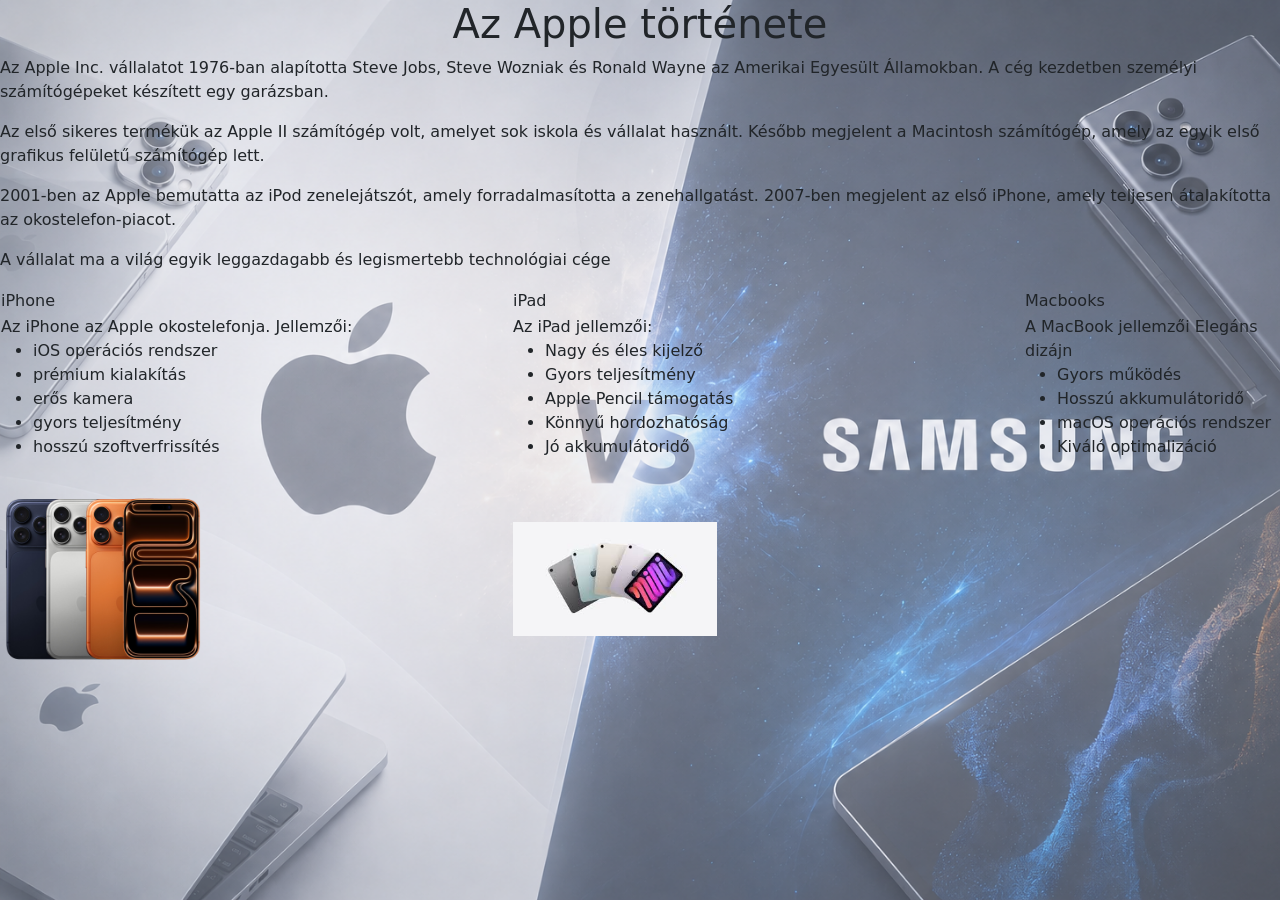
==== apple.html @ b9eccf50 "apple" ====
<!DOCTYPE html>
<html lang="hu">

<head>
    <meta charset="UTF-8">
    <meta name="viewport" content="width=device-width, initial-scale=1.0">
    <title>apple</title>
    <link rel="stylesheet" href="bootstrap.css">
    <link rel="stylesheet" href="web.css">
</head>

<body>
    <header>
        <h1>Az Apple története</h1>
    </header>
    <main>
        <p>Az Apple Inc. vállalatot 1976-ban alapította Steve Jobs, Steve Wozniak és Ronald Wayne az Amerikai Egyesült
            Államokban. A cég kezdetben személyi számítógépeket készített egy garázsban.</p>

        <p>Az első sikeres termékük az Apple II számítógép volt, amelyet sok iskola és vállalat használt. Később
            megjelent a Macintosh számítógép, amely az egyik első grafikus felületű számítógép lett.</p>

        <p>2001-ben az Apple bemutatta az iPod zenelejátszót, amely forradalmasította a zenehallgatást. 2007-ben
            megjelent az első iPhone, amely teljesen átalakította az okostelefon-piacot.</p>

        <p>A vállalat ma a világ egyik leggazdagabb és legismertebb technológiai cége</p>
        <table>
            <tr>
                <td>iPhone</td>
                <td>
                    iPad
                </td>
                <td>
                    Macbooks
                </td>
            </tr>
            <tr>
                <td>
                    Az iPhone az Apple okostelefonja.
                    Jellemzői:
                    <ul>
                        <li>iOS operációs rendszer</li>
                        <li>prémium kialakítás</li>
                        <li>erős kamera</li>
                        <li>gyors teljesítmény</li>
                        <li>hosszú szoftverfrissítés</li>
                    </ul>
                </td>
                <td>
                   Az iPad jellemzői:
                    <ul>
                        <li>Nagy és éles kijelző</li>
                        <li>Gyors teljesítmény</li>
                        <li>Apple Pencil támogatás</li>
                        <li>Könnyű hordozhatóság</li>
                        <li>Jó akkumulátoridő</li>
                    </ul>
                </td>
                <td>
                  A MacBook jellemzői
                  Elegáns dizájn
                    <ul>
                        <li>Gyors működés</li>
                        <li>Hosszú akkumulátoridő</li>
                        <li>macOS operációs rendszer</li>
                        <li>Kiváló optimalizáció</li>
                    </ul>
                </td>
            </tr>
            <tr>
                <td>
                    <img src="iphone-17-pro-17-pro-max-hero.png" alt="">
                </td>
                <td>
                    <img src="ipad.jpg" alt="">
                </td>
            </tr>

        </table>
    </main>
    <footer>

    </footer>
</body>

</html>
---- web.css ----
img{
    width: 40%;
}
.kep1{
    width: 30%;
}
td{
    width: 40%;
}
body{
    background-image: url(háttér.png);
    background-repeat: no-repeat;
    background-size: cover;
    background-attachment: fixed;
}
.hero{
    position: relative;
    background-image:
    linear-gradient(
        to right,
        rgba(255,255,255,0.15),
        rgba(0,0,0,0.55)
    ),
    url("4978c482-1d61-44c2-98eb-be5d1f5510d5.png");

    background-size: cover;
    background-position: center;
    background-attachment: fixed;
}
.text-box{
    background: rgba(0,0,0,0.35);
    backdrop-filter: blur(8px);
    padding: 20px;
    border-radius: 20px;
    color: white;
}
h1{
    text-align: center;
}
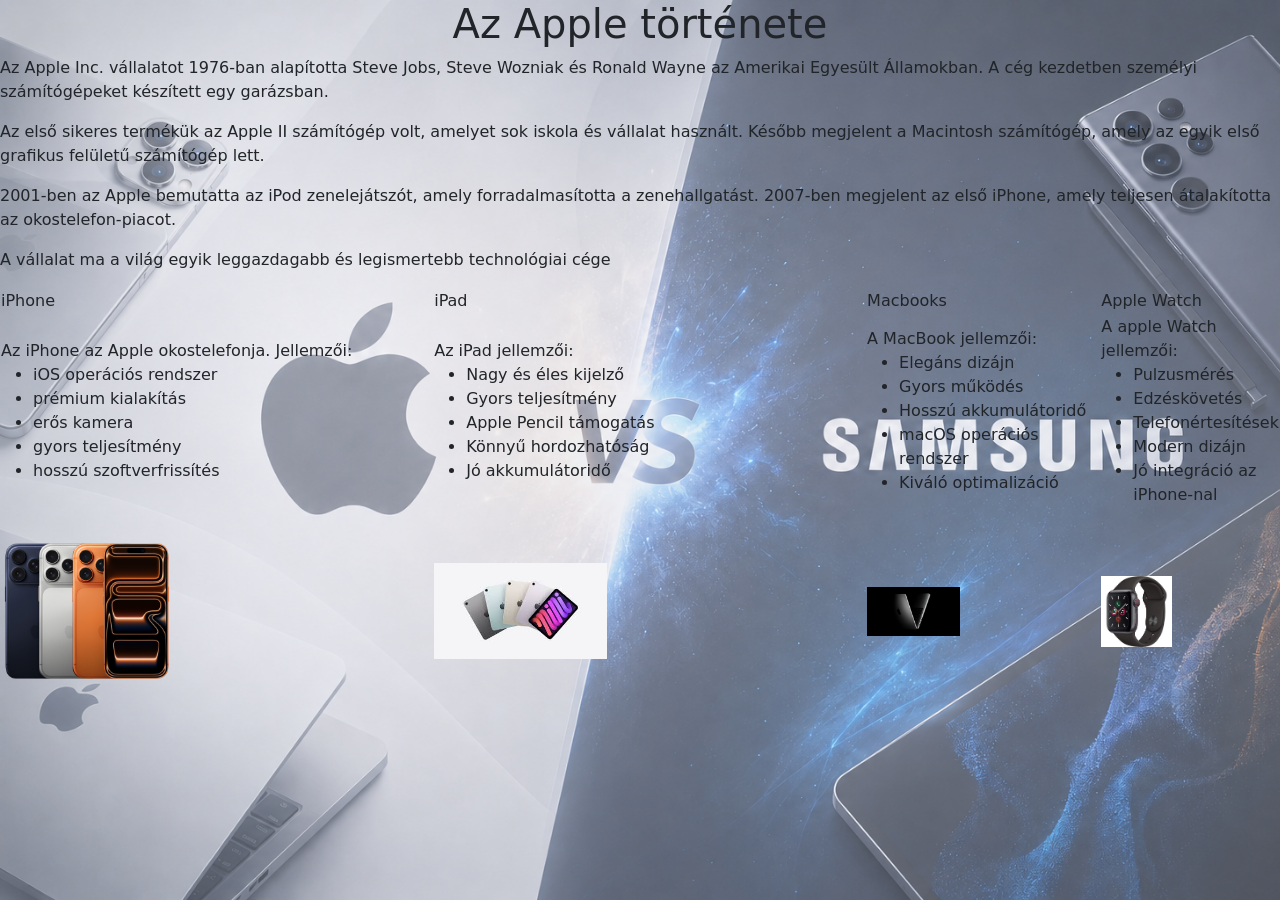
==== commit 816bee86: "apple" ====
--- a/apple.html
+++ b/apple.html
@@ -33,6 +33,9 @@
                 <td>
                     Macbooks
                 </td>
+                <td>
+                    Apple Watch
+                </td>
             </tr>
             <tr>
                 <td>
@@ -47,7 +50,7 @@
                     </ul>
                 </td>
                 <td>
-                   Az iPad jellemzői:
+                    Az iPad jellemzői:
                     <ul>
                         <li>Nagy és éles kijelző</li>
                         <li>Gyors teljesítmény</li>
@@ -57,13 +60,23 @@
                     </ul>
                 </td>
                 <td>
-                  A MacBook jellemzői
-                  Elegáns dizájn
+                    A MacBook jellemzői:
                     <ul>
+                        <li>Elegáns dizájn</li>
                         <li>Gyors működés</li>
                         <li>Hosszú akkumulátoridő</li>
                         <li>macOS operációs rendszer</li>
                         <li>Kiváló optimalizáció</li>
+                    </ul>
+                </td>
+                <td>
+                    A apple Watch jellemzői:
+                    <ul>
+                        <li>Pulzusmérés</li>
+                        <li>Edzéskövetés</li>
+                        <li>Telefonértesítések</li>
+                        <li>Modern dizájn</li>
+                        <li>Jó integráció az iPhone-nal</li>
                     </ul>
                 </td>
             </tr>
@@ -71,8 +84,14 @@
                 <td>
                     <img src="iphone-17-pro-17-pro-max-hero.png" alt="">
                 </td>
+                <td class="kep">
+                    <img src="ipad.jpg" alt="">
+                </td>
                 <td>
-                    <img src="ipad.jpg" alt="">
+                    <img src="macbook-pro__difvbgz1plsi_og.png" alt="">
+                </td>
+                <td>
+                    <img src="A2156_1-2.webp" alt="">
                 </td>
             </tr>
 
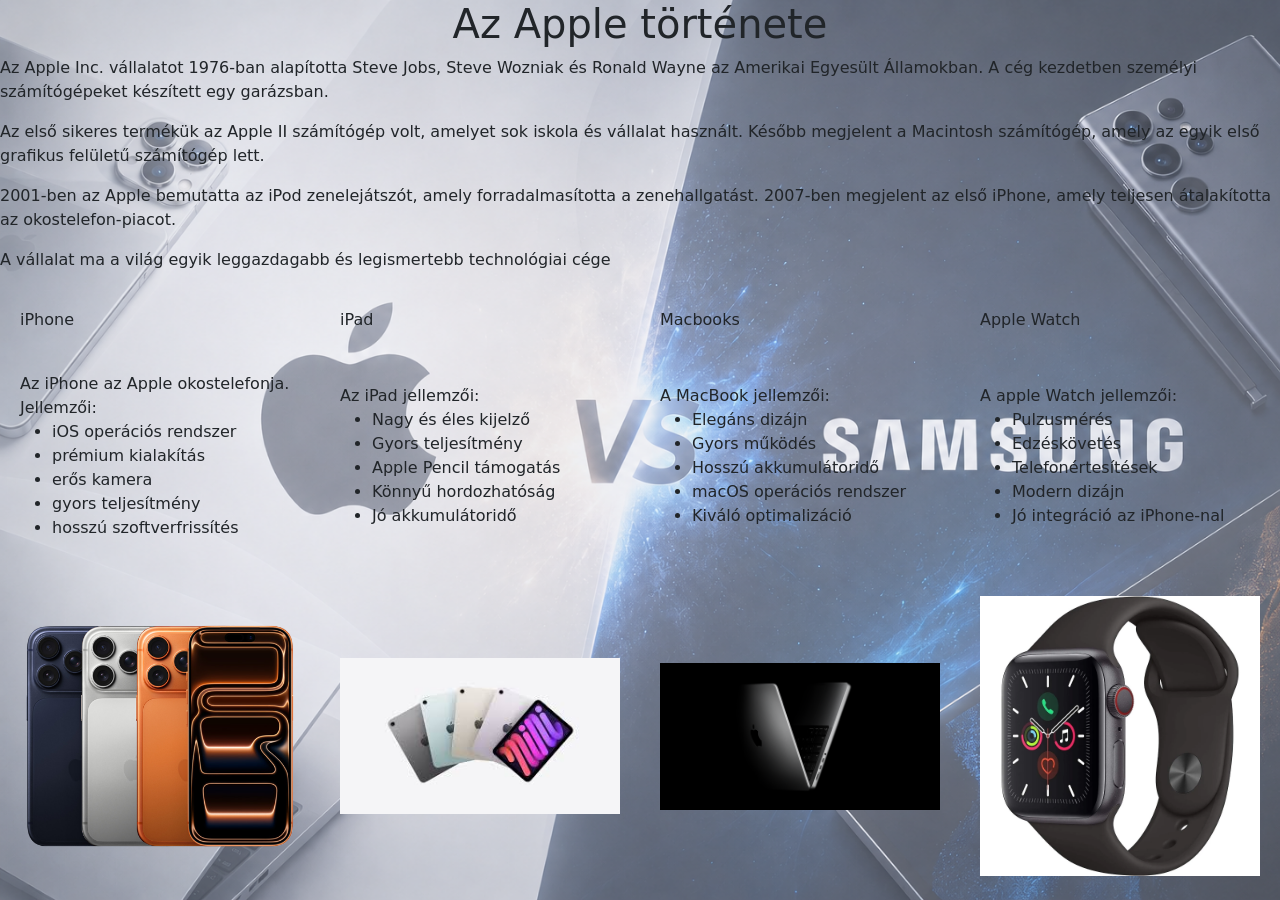
==== commit 48a497e1: "apple" ====
--- a/apple.html
+++ b/apple.html
@@ -82,15 +82,15 @@
             </tr>
             <tr>
                 <td>
-                    <img src="iphone-17-pro-17-pro-max-hero.png" alt="">
+                    <img class="iPhone" src="iphone-17-pro-17-pro-max-hero.png" alt="">
                 </td>
                 <td class="kep">
                     <img src="ipad.jpg" alt="">
                 </td>
-                <td>
-                    <img src="macbook-pro__difvbgz1plsi_og.png" alt="">
+                <td >
+                    <img class="mac" src="macbook-pro__difvbgz1plsi_og.png" alt="">
                 </td>
-                <td>
+                <td class="Watch">
                     <img src="A2156_1-2.webp" alt="">
                 </td>
             </tr>
--- a/web.css
+++ b/web.css
@@ -1,11 +1,5 @@
-img{
-    width: 40%;
-}
 .kep1{
     width: 30%;
-}
-td{
-    width: 40%;
 }
 body{
     background-image: url(háttér.png);
@@ -36,4 +30,16 @@
 }
 h1{
     text-align: center;
+}
+table{
+    width: 100%;
+}
+td{
+    width: 25%;
+    padding: 20px;
+}
+img{
+    width: 100%;
+    height: auto;
+    display: block;
 }
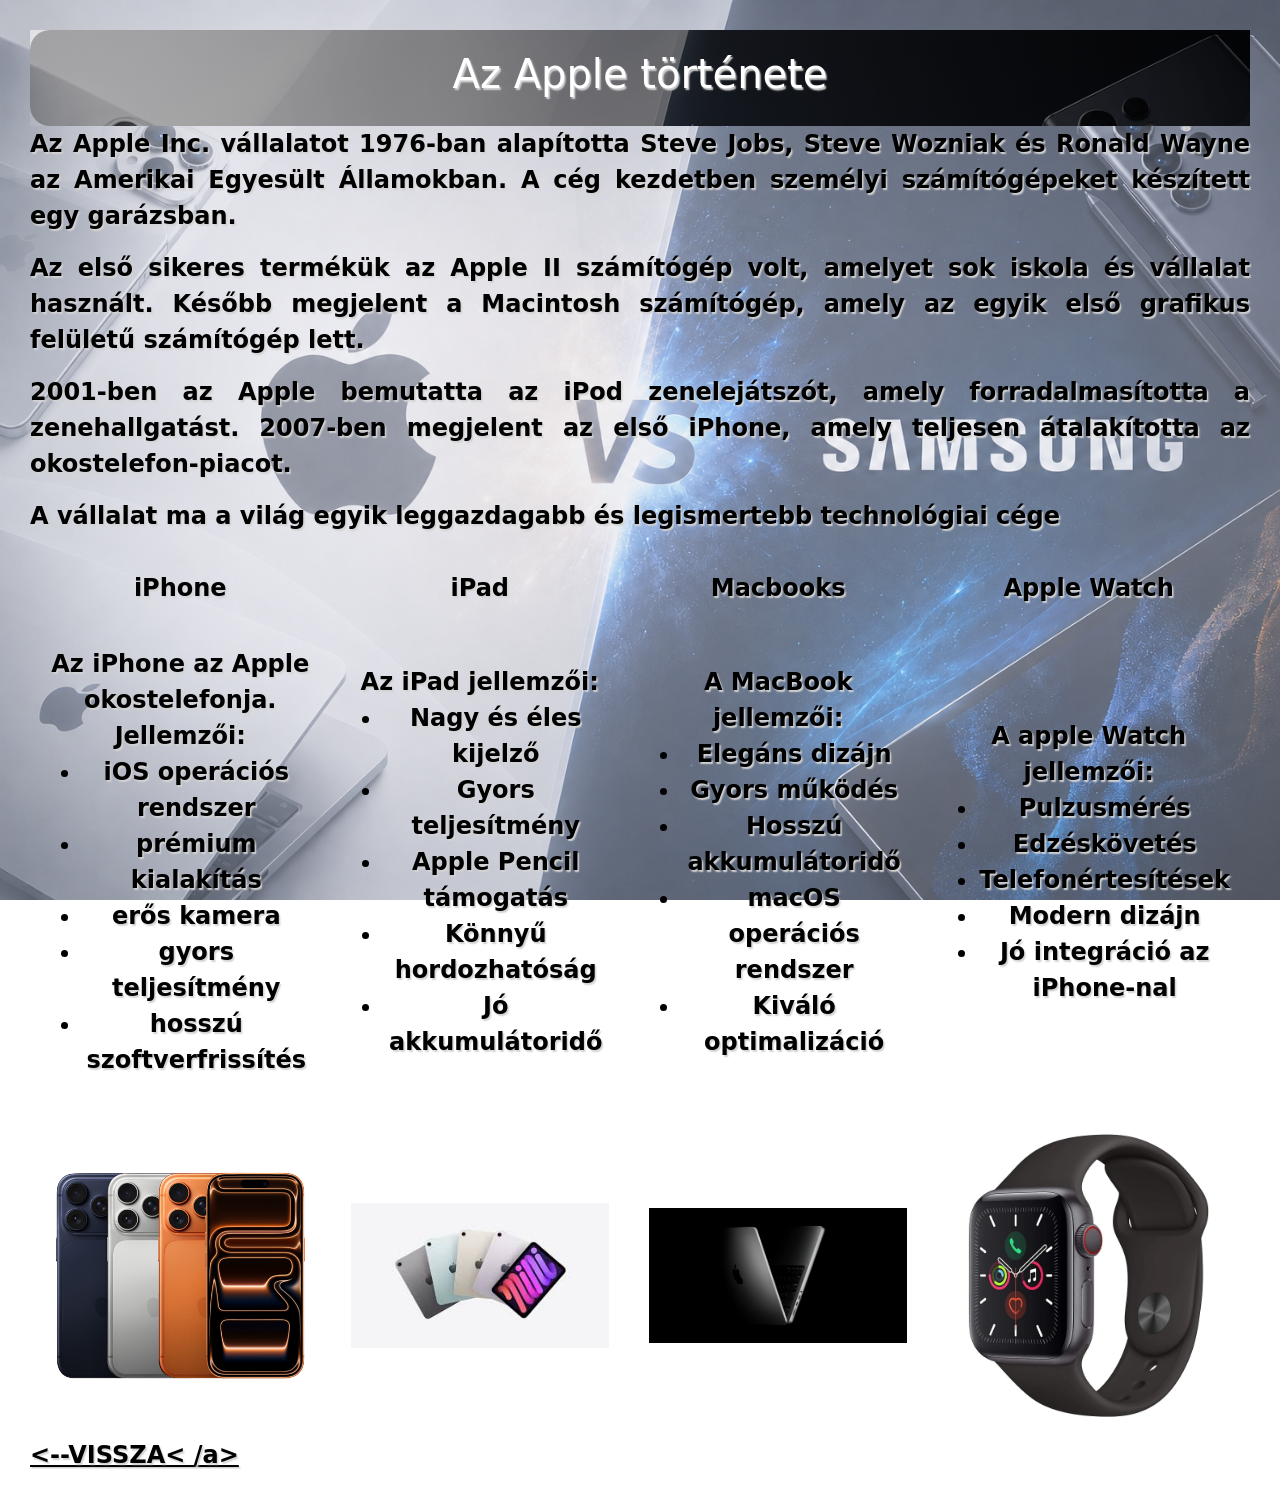
==== commit c5436ebe: "index" ====
--- a/apple.html
+++ b/apple.html
@@ -11,18 +11,17 @@
 
 <body>
     <header>
-        <h1>Az Apple története</h1>
+        <section class="hero">
+            <div class="text-box">
+                <h1>Az Apple története</h1>
     </header>
     <main>
         <p>Az Apple Inc. vállalatot 1976-ban alapította Steve Jobs, Steve Wozniak és Ronald Wayne az Amerikai Egyesült
             Államokban. A cég kezdetben személyi számítógépeket készített egy garázsban.</p>
-
         <p>Az első sikeres termékük az Apple II számítógép volt, amelyet sok iskola és vállalat használt. Később
             megjelent a Macintosh számítógép, amely az egyik első grafikus felületű számítógép lett.</p>
-
         <p>2001-ben az Apple bemutatta az iPod zenelejátszót, amely forradalmasította a zenehallgatást. 2007-ben
             megjelent az első iPhone, amely teljesen átalakította az okostelefon-piacot.</p>
-
         <p>A vállalat ma a világ egyik leggazdagabb és legismertebb technológiai cége</p>
         <table>
             <tr>
@@ -87,19 +86,20 @@
                 <td class="kep">
                     <img src="ipad.jpg" alt="">
                 </td>
-                <td >
+                <td>
                     <img class="mac" src="macbook-pro__difvbgz1plsi_og.png" alt="">
                 </td>
                 <td class="Watch">
                     <img src="A2156_1-2.webp" alt="">
                 </td>
             </tr>
-
         </table>
     </main>
     <footer>
-
+        <a href="index.html" target="_blank"><--VISSZA< /a>
     </footer>
+    </div>
+    </section>
 </body>
 
 </html>
--- a/web.css
+++ b/web.css
@@ -6,6 +6,12 @@
     background-repeat: no-repeat;
     background-size: cover;
     background-attachment: fixed;
+    color: black;
+    text-shadow: 1.5px 1.5px 1.5px lightgray;
+    font-size: 1.5em;
+    font-weight: bolder;
+    margin: 30px;
+    text-align: justify;
 }
 .hero{
     position: relative;
@@ -22,10 +28,10 @@
     background-attachment: fixed;
 }
 .text-box{
-    background: rgba(0,0,0,0.35);
-    backdrop-filter: blur(8px);
+    background: rgba(0, 0, 0, 0.288);
     padding: 20px;
     border-radius: 20px;
+    overflow: hidden;
     color: white;
 }
 h1{
@@ -37,9 +43,19 @@
 td{
     width: 25%;
     padding: 20px;
+    text-align: center;
 }
 img{
     width: 100%;
     height: auto;
     display: block;
+}
+a{
+    color: black;
+}
+.kozep{
+    display: block;
+    margin-left: auto;
+    margin-right: auto;
+    width: 40%;
 }
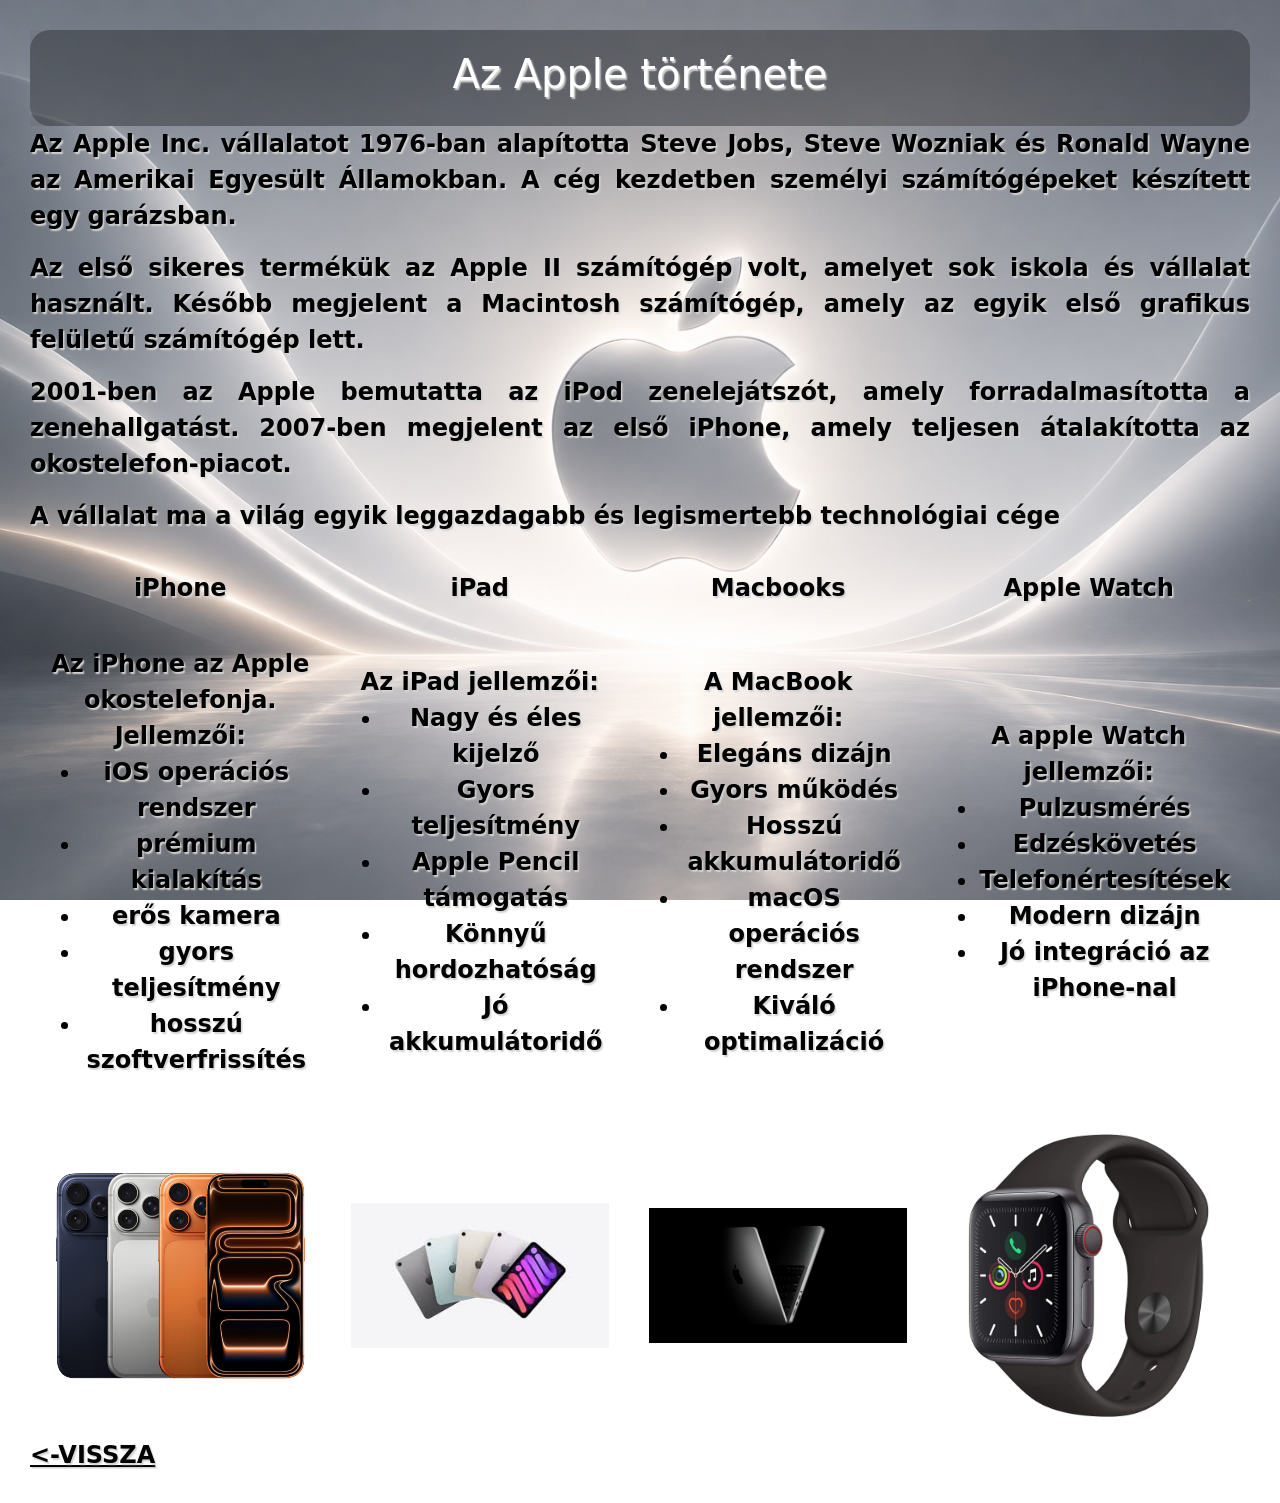
==== commit ca8e3f6c: "index" ====
--- a/apple.html
+++ b/apple.html
@@ -9,11 +9,13 @@
     <link rel="stylesheet" href="web.css">
 </head>
 
-<body>
+<body id="apple">
     <header>
-        <section class="hero">
+        <section class="hero2">
             <div class="text-box">
                 <h1>Az Apple története</h1>
+            </div>
+        </section>
     </header>
     <main>
         <p>Az Apple Inc. vállalatot 1976-ban alapította Steve Jobs, Steve Wozniak és Ronald Wayne az Amerikai Egyesült
@@ -96,10 +98,8 @@
         </table>
     </main>
     <footer>
-        <a href="index.html" target="_blank"><--VISSZA< /a>
+        <a href="index.html"><-VISSZA</a>
     </footer>
-    </div>
-    </section>
 </body>
 
 </html>
--- a/web.css
+++ b/web.css
@@ -12,6 +12,27 @@
     font-weight: bolder;
     margin: 30px;
     text-align: justify;
+}
+#apple{
+    background-image: url(apple\ háttér.png);
+    background-repeat: no-repeat;
+    background-size: cover;
+    background-attachment: fixed;
+    color: black;
+}
+.hero2{
+    position: relative;
+    background-image: url("apple\ háttér.png");
+}
+#samsung{
+    background-image: url(samsung\ háttér.png);
+    background-repeat: no-repeat;
+    background-size: cover;
+    background-attachment: fixed;
+    color: ghostwhite;
+}
+.b{
+    color: ghostwhite;
 }
 .hero{
     position: relative;
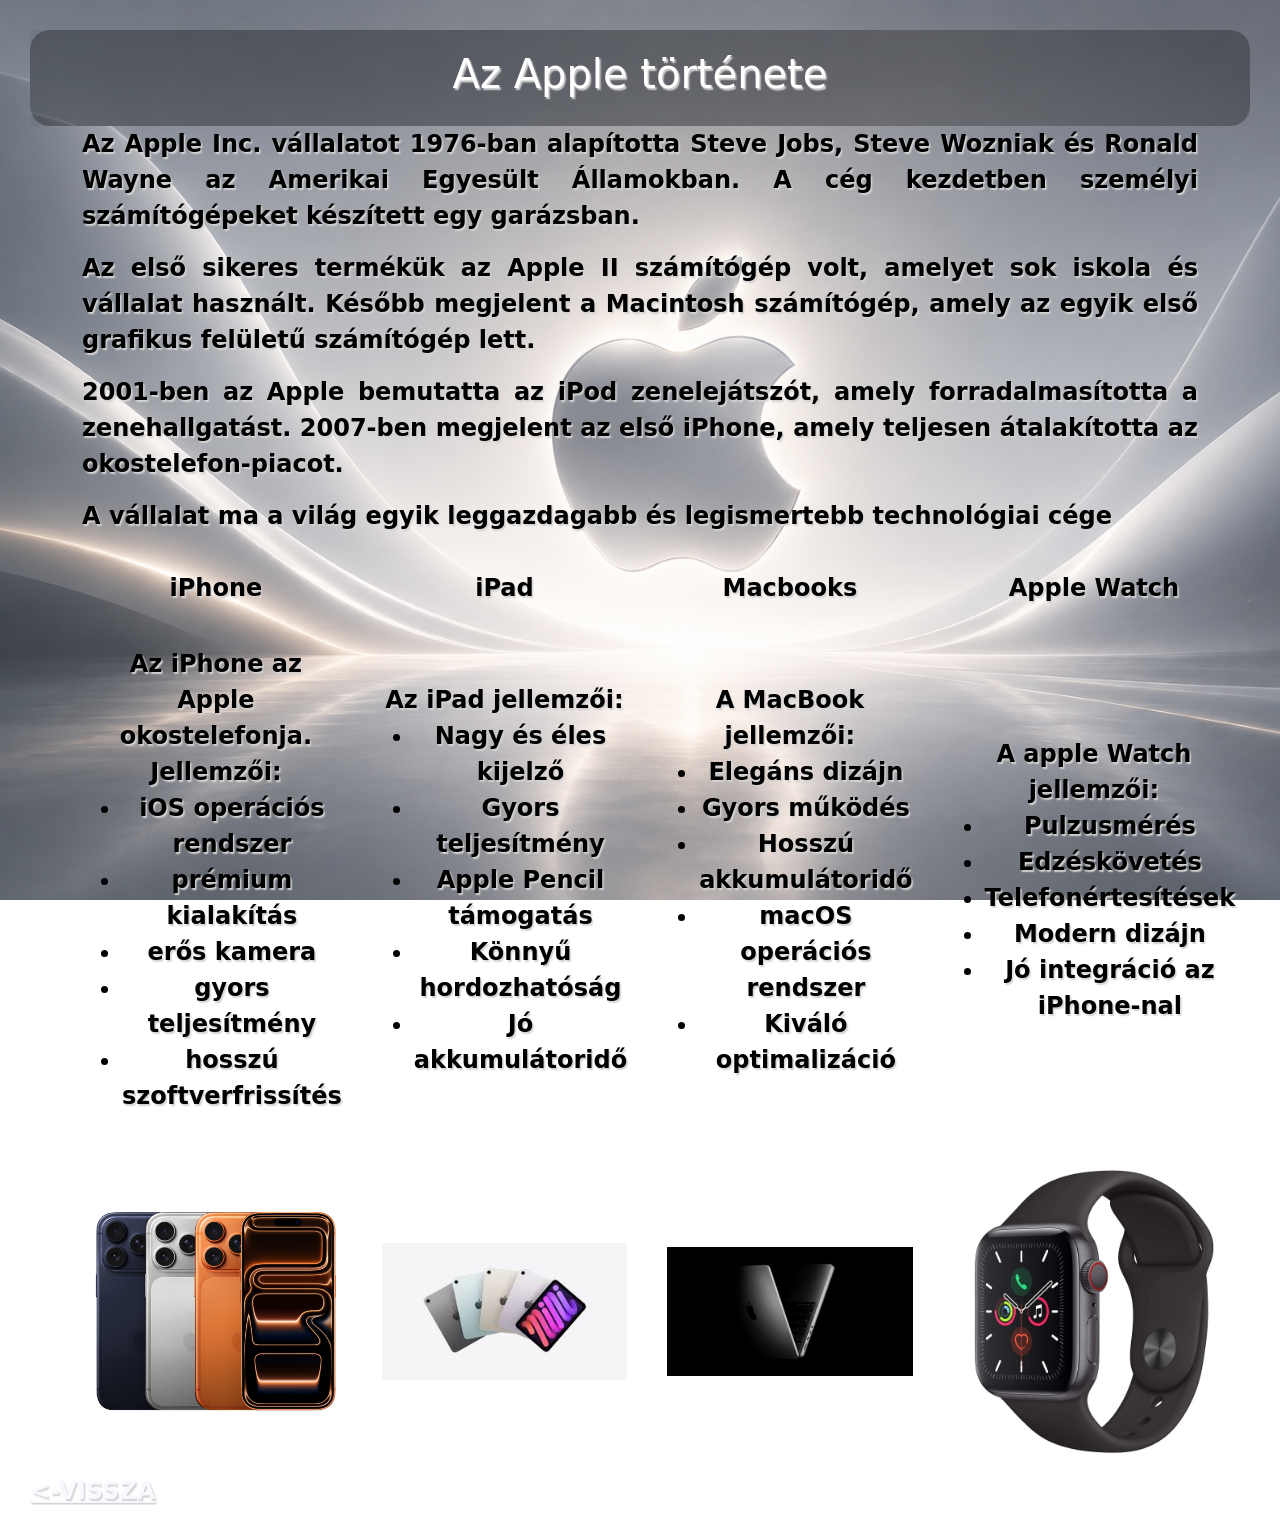
==== commit 79d1422f: "index" ====
--- a/apple.html
+++ b/apple.html
@@ -18,88 +18,99 @@
         </section>
     </header>
     <main>
-        <p>Az Apple Inc. vállalatot 1976-ban alapította Steve Jobs, Steve Wozniak és Ronald Wayne az Amerikai Egyesült
-            Államokban. A cég kezdetben személyi számítógépeket készített egy garázsban.</p>
-        <p>Az első sikeres termékük az Apple II számítógép volt, amelyet sok iskola és vállalat használt. Később
-            megjelent a Macintosh számítógép, amely az egyik első grafikus felületű számítógép lett.</p>
-        <p>2001-ben az Apple bemutatta az iPod zenelejátszót, amely forradalmasította a zenehallgatást. 2007-ben
-            megjelent az első iPhone, amely teljesen átalakította az okostelefon-piacot.</p>
-        <p>A vállalat ma a világ egyik leggazdagabb és legismertebb technológiai cége</p>
-        <table>
-            <tr>
-                <td>iPhone</td>
-                <td>
-                    iPad
-                </td>
-                <td>
-                    Macbooks
-                </td>
-                <td>
-                    Apple Watch
-                </td>
-            </tr>
-            <tr>
-                <td>
-                    Az iPhone az Apple okostelefonja.
-                    Jellemzői:
-                    <ul>
-                        <li>iOS operációs rendszer</li>
-                        <li>prémium kialakítás</li>
-                        <li>erős kamera</li>
-                        <li>gyors teljesítmény</li>
-                        <li>hosszú szoftverfrissítés</li>
-                    </ul>
-                </td>
-                <td>
-                    Az iPad jellemzői:
-                    <ul>
-                        <li>Nagy és éles kijelző</li>
-                        <li>Gyors teljesítmény</li>
-                        <li>Apple Pencil támogatás</li>
-                        <li>Könnyű hordozhatóság</li>
-                        <li>Jó akkumulátoridő</li>
-                    </ul>
-                </td>
-                <td>
-                    A MacBook jellemzői:
-                    <ul>
-                        <li>Elegáns dizájn</li>
-                        <li>Gyors működés</li>
-                        <li>Hosszú akkumulátoridő</li>
-                        <li>macOS operációs rendszer</li>
-                        <li>Kiváló optimalizáció</li>
-                    </ul>
-                </td>
-                <td>
-                    A apple Watch jellemzői:
-                    <ul>
-                        <li>Pulzusmérés</li>
-                        <li>Edzéskövetés</li>
-                        <li>Telefonértesítések</li>
-                        <li>Modern dizájn</li>
-                        <li>Jó integráció az iPhone-nal</li>
-                    </ul>
-                </td>
-            </tr>
-            <tr>
-                <td>
-                    <img class="iPhone" src="iphone-17-pro-17-pro-max-hero.png" alt="">
-                </td>
-                <td class="kep">
-                    <img src="ipad.jpg" alt="">
-                </td>
-                <td>
-                    <img class="mac" src="macbook-pro__difvbgz1plsi_og.png" alt="">
-                </td>
-                <td class="Watch">
-                    <img src="A2156_1-2.webp" alt="">
-                </td>
-            </tr>
-        </table>
+        <div class="container">
+            <div class="row">
+                <p>Az Apple Inc. vállalatot 1976-ban alapította Steve Jobs, Steve Wozniak és Ronald Wayne az Amerikai Egyesült
+                    Államokban. A cég kezdetben személyi számítógépeket készített egy garázsban.</p>
+                <p>Az első sikeres termékük az Apple II számítógép volt, amelyet sok iskola és vállalat használt. Később
+                    megjelent a Macintosh számítógép, amely az egyik első grafikus felületű számítógép lett.</p>
+                <p>2001-ben az Apple bemutatta az iPod zenelejátszót, amely forradalmasította a zenehallgatást. 2007-ben
+                    megjelent az első iPhone, amely teljesen átalakította az okostelefon-piacot.</p>
+                <p>A vállalat ma a világ egyik leggazdagabb és legismertebb technológiai cége</p>
+                <table>
+                    <tr>
+                        <td>iPhone</td>
+                        <td>
+                            iPad
+                        </td>
+                        <td>
+                            Macbooks
+                        </td>
+                        <td>
+                            Apple Watch
+                        </td>
+                    </tr>
+                    <tr>
+                        <td>
+                            Az iPhone az Apple okostelefonja.
+                            Jellemzői:
+                            <ul>
+                                <li>iOS operációs rendszer</li>
+                                <li>prémium kialakítás</li>
+                                <li>erős kamera</li>
+                                <li>gyors teljesítmény</li>
+                                <li>hosszú szoftverfrissítés</li>
+                            </ul>
+                        </td>
+                        <td>
+                            Az iPad jellemzői:
+                            <ul>
+                                <li>Nagy és éles kijelző</li>
+                                <li>Gyors teljesítmény</li>
+                                <li>Apple Pencil támogatás</li>
+                                <li>Könnyű hordozhatóság</li>
+                                <li>Jó akkumulátoridő</li>
+                            </ul>
+                        </td>
+                        <td>
+                            A MacBook jellemzői:
+                            <ul>
+                                <li>Elegáns dizájn</li>
+                                <li>Gyors működés</li>
+                                <li>Hosszú akkumulátoridő</li>
+                                <li>macOS operációs rendszer</li>
+                                <li>Kiváló optimalizáció</li>
+                            </ul>
+                        </td>
+                        <td>
+                            A apple Watch jellemzői:
+                            <ul>
+                                <li>Pulzusmérés</li>
+                                <li>Edzéskövetés</li>
+                                <li>Telefonértesítések</li>
+                                <li>Modern dizájn</li>
+                                <li>Jó integráció az iPhone-nal</li>
+                            </ul>
+                        </td>
+                    </tr>
+                    <tr>
+                        <div class="col-xs-12 col-sm-6 col-lg-4">
+                            <td>
+                                <img class="iPhone" src="iphone-17-pro-17-pro-max-hero.png" alt="">
+                            </td>
+                        </div>
+                        <div class="col-xs-12 col-sm-6 col-lg-4">
+                            <td class="kep">
+                                <img src="ipad.jpg" alt="">
+                            </td>
+                        </div>
+                        <div class="col-xs-12 col-sm-6 col-lg-4">
+                            <td>
+                                <img class="mac" src="macbook-pro__difvbgz1plsi_og.png" alt="">
+                            </td>
+                        </div>
+                        <div class="col-xs-12 col-sm-6 col-lg-4">
+                            <td class="Watch">
+                                <img src="A2156_1-2.webp" alt="">
+                            </td>
+                        </div>
+                    </tr>
+                </table>
+            </div>
+        </div>
     </main>
     <footer>
-        <a href="index.html"><-VISSZA</a>
+        <a class="b" href="index.html"><-VISSZA</a>
     </footer>
 </body>
-
 </html>
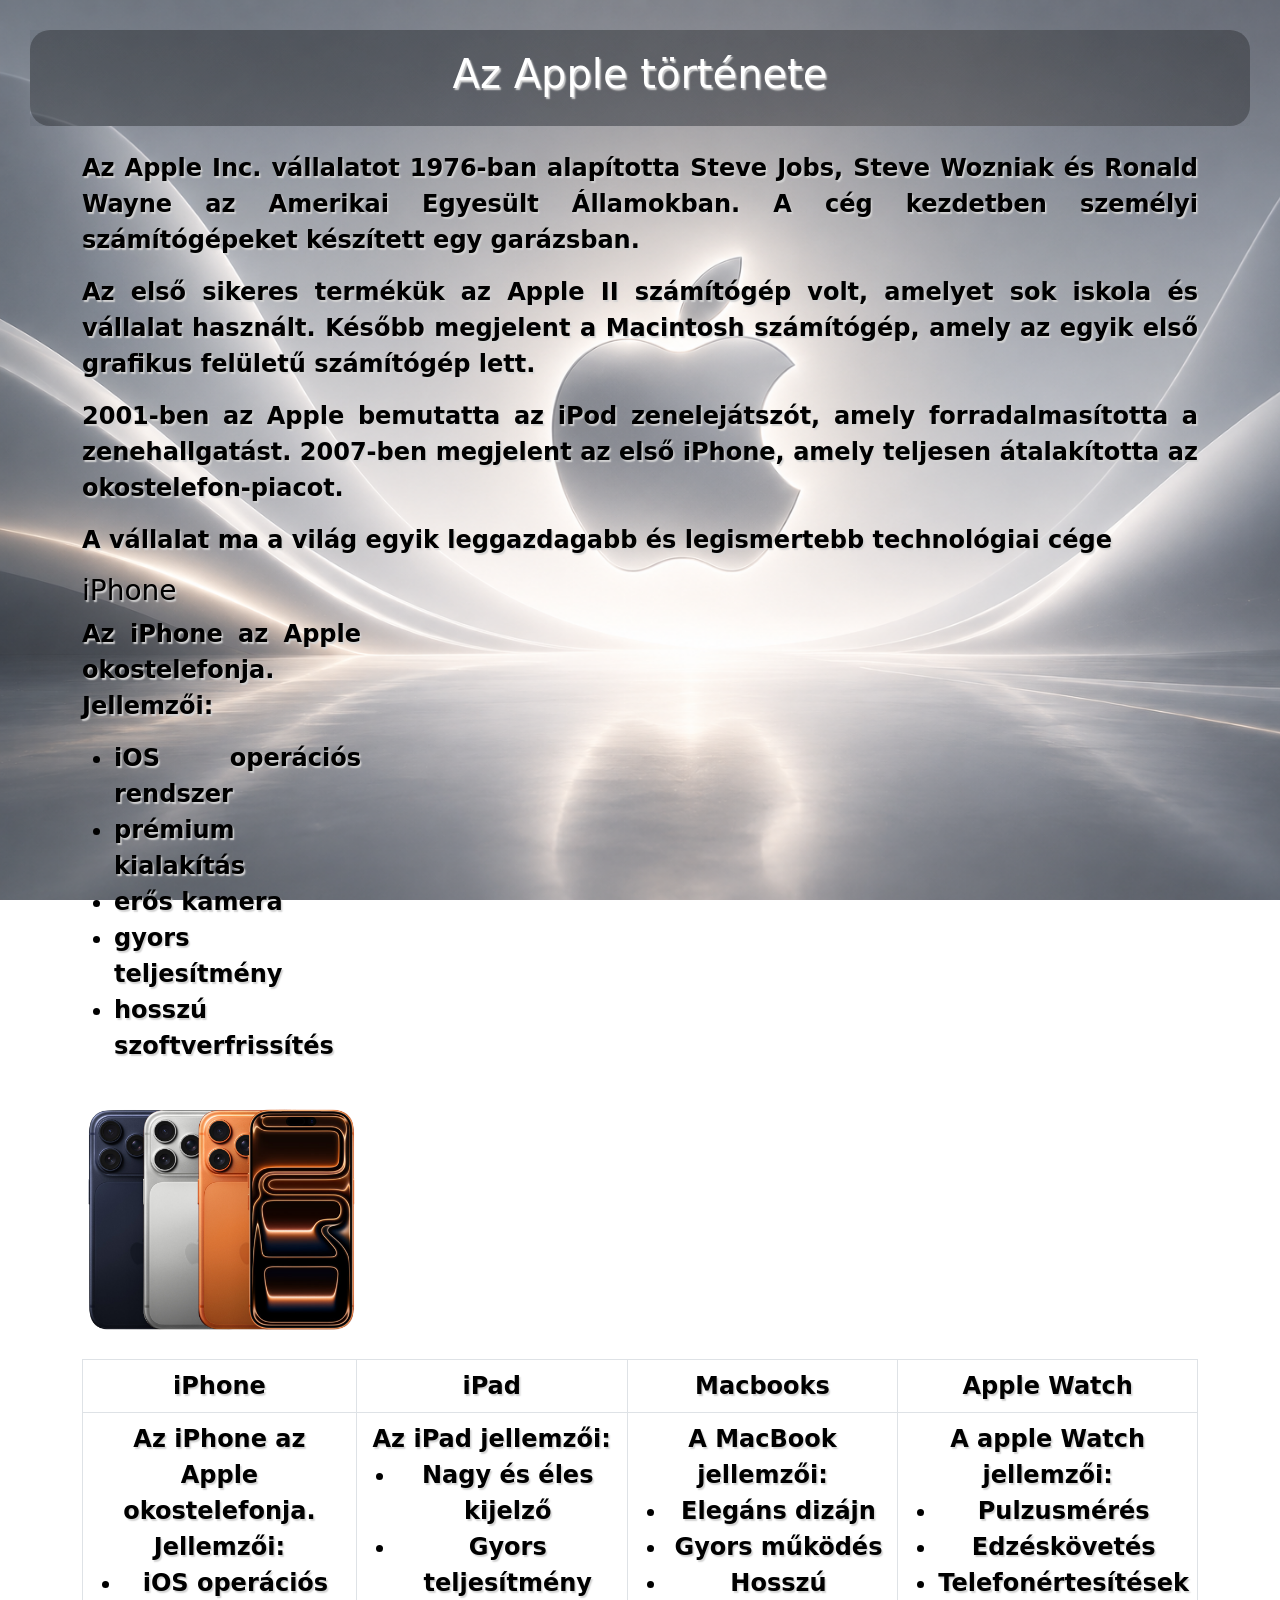
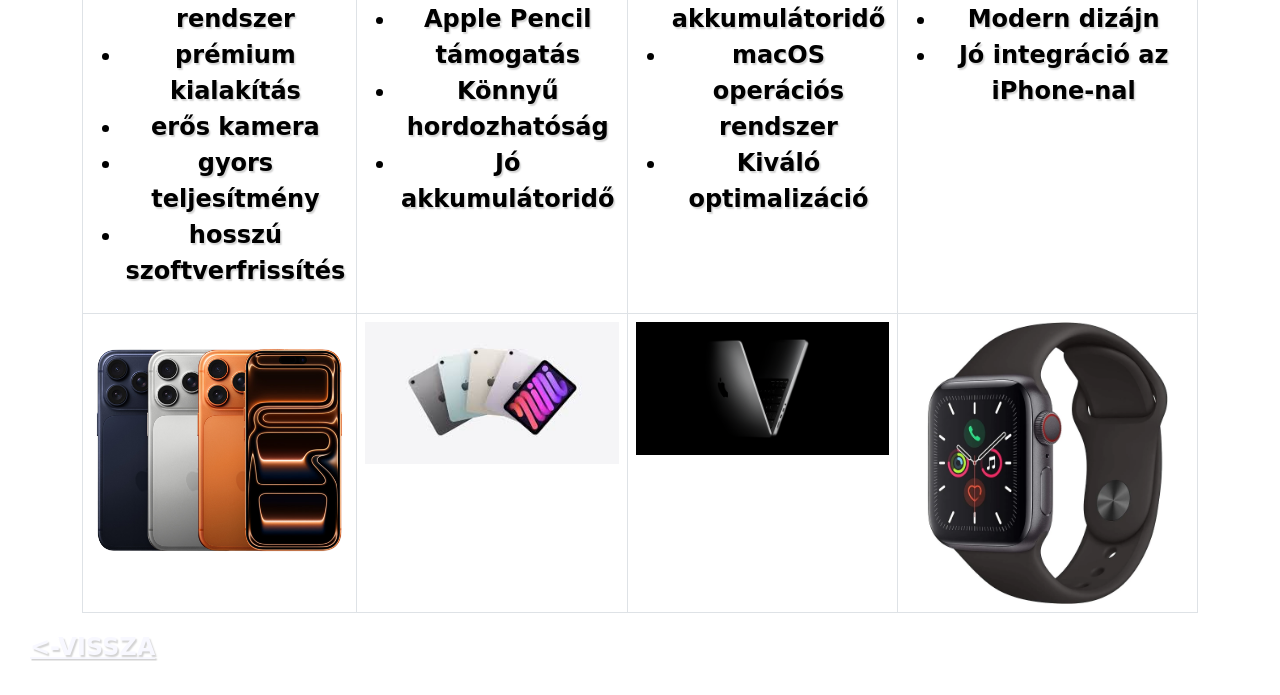
==== commit d5190ad0: "index" ====
--- a/apple.html
+++ b/apple.html
@@ -18,94 +18,115 @@
         </section>
     </header>
     <main>
-        <div class="container">
+        <div class="container mt-4">
             <div class="row">
-                <p>Az Apple Inc. vállalatot 1976-ban alapította Steve Jobs, Steve Wozniak és Ronald Wayne az Amerikai Egyesült
-                    Államokban. A cég kezdetben személyi számítógépeket készített egy garázsban.</p>
-                <p>Az első sikeres termékük az Apple II számítógép volt, amelyet sok iskola és vállalat használt. Később
-                    megjelent a Macintosh számítógép, amely az egyik első grafikus felületű számítógép lett.</p>
-                <p>2001-ben az Apple bemutatta az iPod zenelejátszót, amely forradalmasította a zenehallgatást. 2007-ben
-                    megjelent az első iPhone, amely teljesen átalakította az okostelefon-piacot.</p>
-                <p>A vállalat ma a világ egyik leggazdagabb és legismertebb technológiai cége</p>
-                <table>
-                    <tr>
-                        <td>iPhone</td>
-                        <td>
-                            iPad
-                        </td>
-                        <td>
-                            Macbooks
-                        </td>
-                        <td>
-                            Apple Watch
-                        </td>
-                    </tr>
-                    <tr>
-                        <td>
+                <div class="col-xs-12">
+                    <p>Az Apple Inc. vállalatot 1976-ban alapította Steve Jobs, Steve Wozniak és Ronald Wayne az Amerikai Egyesült
+                        Államokban. A cég kezdetben személyi számítógépeket készített egy garázsban.</p>
+                    <p>Az első sikeres termékük az Apple II számítógép volt, amelyet sok iskola és vállalat használt. Később
+                        megjelent a Macintosh számítógép, amely az egyik első grafikus felületű számítógép lett.</p>
+                    <p>2001-ben az Apple bemutatta az iPod zenelejátszót, amely forradalmasította a zenehallgatást. 2007-ben
+                        megjelent az első iPhone, amely teljesen átalakította az okostelefon-piacot.</p>
+                    <p>A vállalat ma a világ egyik leggazdagabb és legismertebb technológiai cége</p>
+                </div>
+                <div>
+                    <h3>iPhone</h3>
+                    <div class="col-xs-12 col-md-6 col-lg-3">
+                        <p>
                             Az iPhone az Apple okostelefonja.
-                            Jellemzői:
-                            <ul>
-                                <li>iOS operációs rendszer</li>
-                                <li>prémium kialakítás</li>
-                                <li>erős kamera</li>
-                                <li>gyors teljesítmény</li>
-                                <li>hosszú szoftverfrissítés</li>
-                            </ul>
-                        </td>
-                        <td>
-                            Az iPad jellemzői:
-                            <ul>
-                                <li>Nagy és éles kijelző</li>
-                                <li>Gyors teljesítmény</li>
-                                <li>Apple Pencil támogatás</li>
-                                <li>Könnyű hordozhatóság</li>
-                                <li>Jó akkumulátoridő</li>
-                            </ul>
-                        </td>
-                        <td>
-                            A MacBook jellemzői:
-                            <ul>
-                                <li>Elegáns dizájn</li>
-                                <li>Gyors működés</li>
-                                <li>Hosszú akkumulátoridő</li>
-                                <li>macOS operációs rendszer</li>
-                                <li>Kiváló optimalizáció</li>
-                            </ul>
-                        </td>
-                        <td>
-                            A apple Watch jellemzői:
-                            <ul>
-                                <li>Pulzusmérés</li>
-                                <li>Edzéskövetés</li>
-                                <li>Telefonértesítések</li>
-                                <li>Modern dizájn</li>
-                                <li>Jó integráció az iPhone-nal</li>
-                            </ul>
-                        </td>
-                    </tr>
-                    <tr>
-                        <div class="col-xs-12 col-sm-6 col-lg-4">
+                                    Jellemzői:
+                        </p>
+                        <ul>
+                            <li>iOS operációs rendszer</li>
+                            <li>prémium kialakítás</li>
+                            <li>erős kamera</li>
+                            <li>gyors teljesítmény</li>
+                            <li>hosszú szoftverfrissítés</li>
+                        </ul>
+                        <img class="iPhone" src="iphone-17-pro-17-pro-max-hero.png" alt="">      
+                    </div>
+                </div>
+                <div class="table-responsive">
+                    <table class="table table-bordered table-stipped">
+                        <tr>
+                            <td>iPhone</td>
                             <td>
-                                <img class="iPhone" src="iphone-17-pro-17-pro-max-hero.png" alt="">
+                                iPad
                             </td>
-                        </div>
-                        <div class="col-xs-12 col-sm-6 col-lg-4">
-                            <td class="kep">
-                                <img src="ipad.jpg" alt="">
+                            <td>
+                                Macbooks
                             </td>
-                        </div>
-                        <div class="col-xs-12 col-sm-6 col-lg-4">
                             <td>
-                                <img class="mac" src="macbook-pro__difvbgz1plsi_og.png" alt="">
+                                Apple Watch
                             </td>
-                        </div>
-                        <div class="col-xs-12 col-sm-6 col-lg-4">
-                            <td class="Watch">
-                                <img src="A2156_1-2.webp" alt="">
+                        </tr>
+                        <tr>
+                            <td>
+                                Az iPhone az Apple okostelefonja.
+                                Jellemzői:
+                                <ul>
+                                    <li>iOS operációs rendszer</li>
+                                    <li>prémium kialakítás</li>
+                                    <li>erős kamera</li>
+                                    <li>gyors teljesítmény</li>
+                                    <li>hosszú szoftverfrissítés</li>
+                                </ul>
                             </td>
-                        </div>
-                    </tr>
-                </table>
+                            <td>
+                                Az iPad jellemzői:
+                                <ul>
+                                    <li>Nagy és éles kijelző</li>
+                                    <li>Gyors teljesítmény</li>
+                                    <li>Apple Pencil támogatás</li>
+                                    <li>Könnyű hordozhatóság</li>
+                                    <li>Jó akkumulátoridő</li>
+                                </ul>
+                            </td>
+                            <td>
+                                A MacBook jellemzői:
+                                <ul>
+                                    <li>Elegáns dizájn</li>
+                                    <li>Gyors működés</li>
+                                    <li>Hosszú akkumulátoridő</li>
+                                    <li>macOS operációs rendszer</li>
+                                    <li>Kiváló optimalizáció</li>
+                                </ul>
+                            </td>
+                            <td>
+                                A apple Watch jellemzői:
+                                <ul>
+                                    <li>Pulzusmérés</li>
+                                    <li>Edzéskövetés</li>
+                                    <li>Telefonértesítések</li>
+                                    <li>Modern dizájn</li>
+                                    <li>Jó integráció az iPhone-nal</li>
+                                </ul>
+                            </td>
+                        </tr>
+                        <tr>
+                            <div class="col-xs-12 col-sm-6 col-lg-4">
+                                <td>
+                                    <img class="iPhone" src="iphone-17-pro-17-pro-max-hero.png" alt="">
+                                </td>
+                            </div>
+                            <div class="col-xs-12 col-sm-6 col-lg-4">
+                                <td class="kep">
+                                    <img src="ipad.jpg" alt="">
+                                </td>
+                            </div>
+                            <div class="col-xs-12 col-sm-6 col-lg-4">
+                                <td>
+                                    <img class="mac" src="macbook-pro__difvbgz1plsi_og.png" alt="">
+                                </td>
+                            </div>
+                            <div class="col-xs-12 col-sm-6 col-lg-4">
+                                <td class="Watch">
+                                    <img src="A2156_1-2.webp" alt="">
+                                </td>
+                            </div>
+                        </tr>
+                    </table>
+                </div>
             </div>
         </div>
     </main>
--- a/web.css
+++ b/web.css
@@ -79,4 +79,4 @@
     margin-left: auto;
     margin-right: auto;
     width: 40%;
-}+}
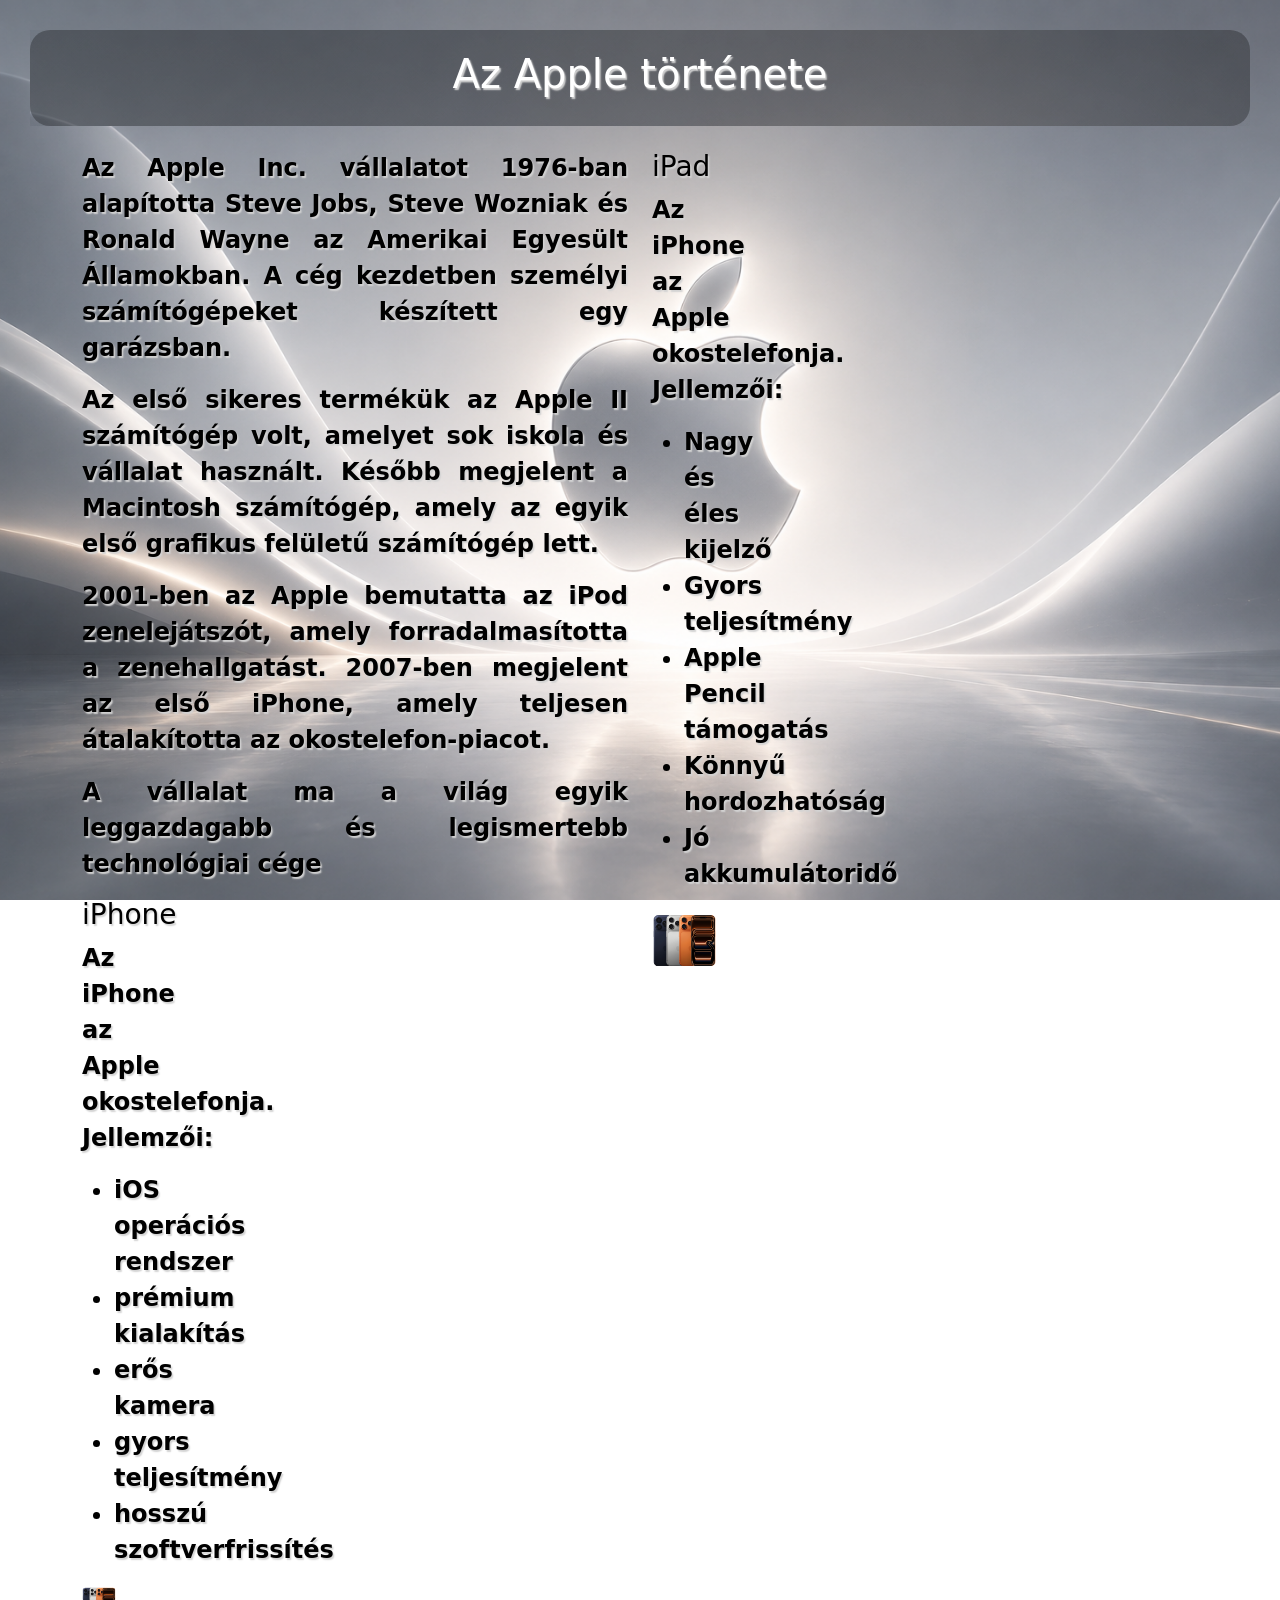
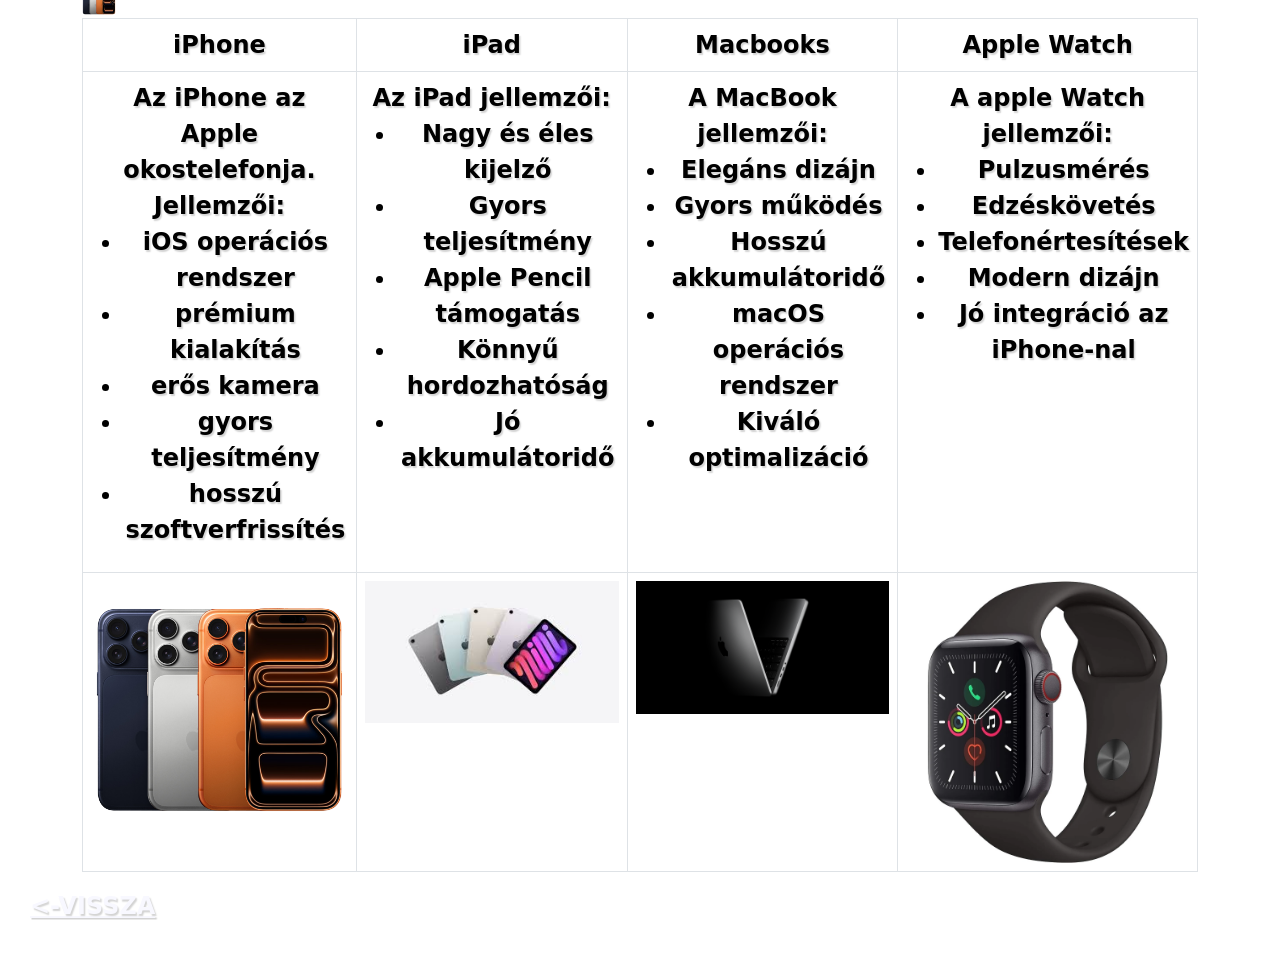
==== commit 79586328: "index" ====
--- a/apple.html
+++ b/apple.html
@@ -20,7 +20,7 @@
     <main>
         <div class="container mt-4">
             <div class="row">
-                <div class="col-xs-12">
+                <div class="col-xs-12 col-md-6">
                     <p>Az Apple Inc. vállalatot 1976-ban alapította Steve Jobs, Steve Wozniak és Ronald Wayne az Amerikai Egyesült
                         Államokban. A cég kezdetben személyi számítógépeket készített egy garázsban.</p>
                     <p>Az első sikeres termékük az Apple II számítógép volt, amelyet sok iskola és vállalat használt. Később
@@ -28,24 +28,43 @@
                     <p>2001-ben az Apple bemutatta az iPod zenelejátszót, amely forradalmasította a zenehallgatást. 2007-ben
                         megjelent az első iPhone, amely teljesen átalakította az okostelefon-piacot.</p>
                     <p>A vállalat ma a világ egyik leggazdagabb és legismertebb technológiai cége</p>
+                    <div class="col-xs-12 col-md-6 col-lg-3">
+                        <h3>iPhone</h3>
+                        <div class="col-xs-12 col-md-6 col-lg-3">
+                            <p>
+                                Az iPhone az Apple okostelefonja.<br>
+                                        Jellemzői:
+                            </p>
+                            <ul>
+                                <li>iOS operációs rendszer</li>
+                                <li>prémium kialakítás</li>
+                                <li>erős kamera</li>
+                                <li>gyors teljesítmény</li>
+                                <li>hosszú szoftverfrissítés</li>
+                            </ul>
+                            <img class="iPhone" src="iphone-17-pro-17-pro-max-hero.png" alt="">
+                        </div>
+                    </div>
                 </div>
-                <div>
-                    <h3>iPhone</h3>
+                <div class="col-xs-12 col-md-6 col-lg-3">
+                    <h3>iPad</h3>
                     <div class="col-xs-12 col-md-6 col-lg-3">
                         <p>
                             Az iPhone az Apple okostelefonja.
-                                    Jellemzői:
+                            Jellemzői:
                         </p>
                         <ul>
-                            <li>iOS operációs rendszer</li>
-                            <li>prémium kialakítás</li>
-                            <li>erős kamera</li>
-                            <li>gyors teljesítmény</li>
-                            <li>hosszú szoftverfrissítés</li>
+                            <li>Nagy és éles kijelző</li>
+                            <li>Gyors teljesítmény</li>
+                            <li>Apple Pencil támogatás</li>
+                            <li>Könnyű hordozhatóság</li>
+                            <li>Jó akkumulátoridő</li>
                         </ul>
-                        <img class="iPhone" src="iphone-17-pro-17-pro-max-hero.png" alt="">      
+                        <img class="iPhone" src="iphone-17-pro-17-pro-max-hero.png" alt="">
                     </div>
-                </div>
+
+            </div>
+        </div>
                 <div class="table-responsive">
                     <table class="table table-bordered table-stipped">
                         <tr>
